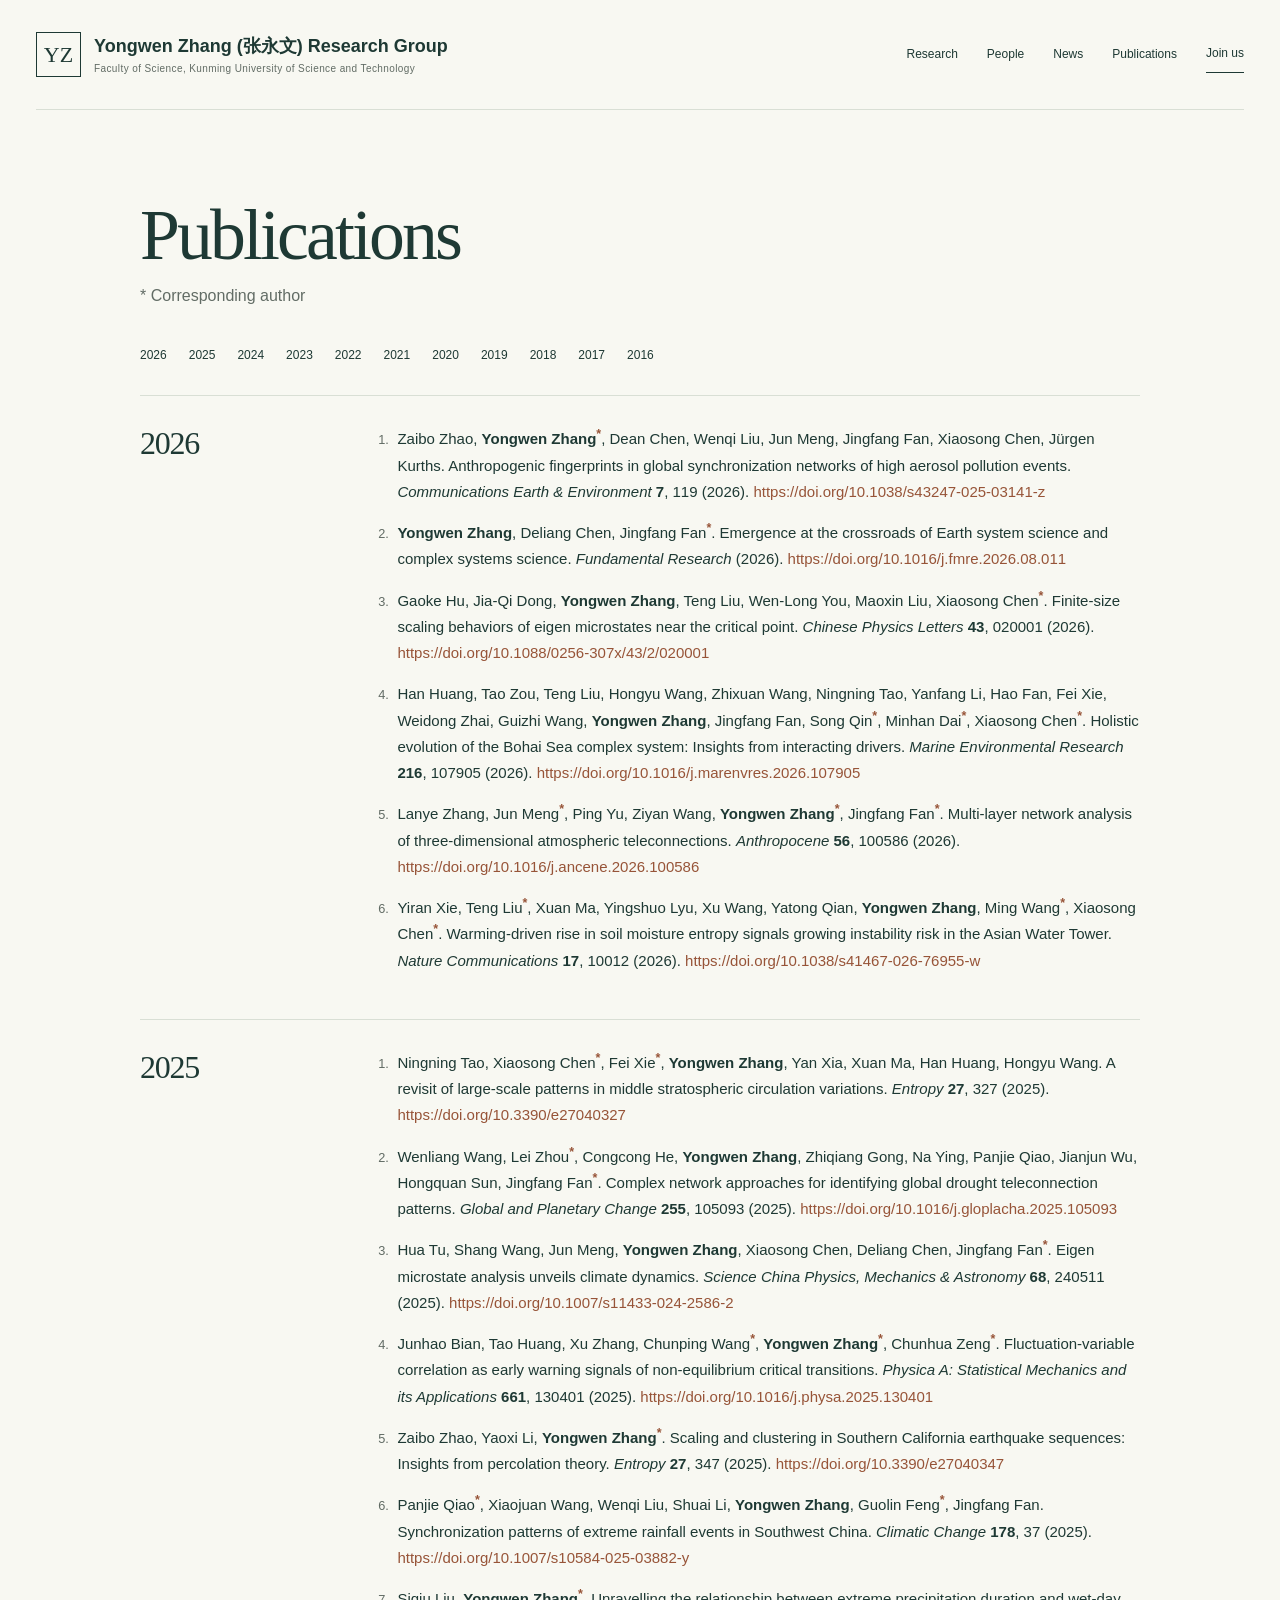
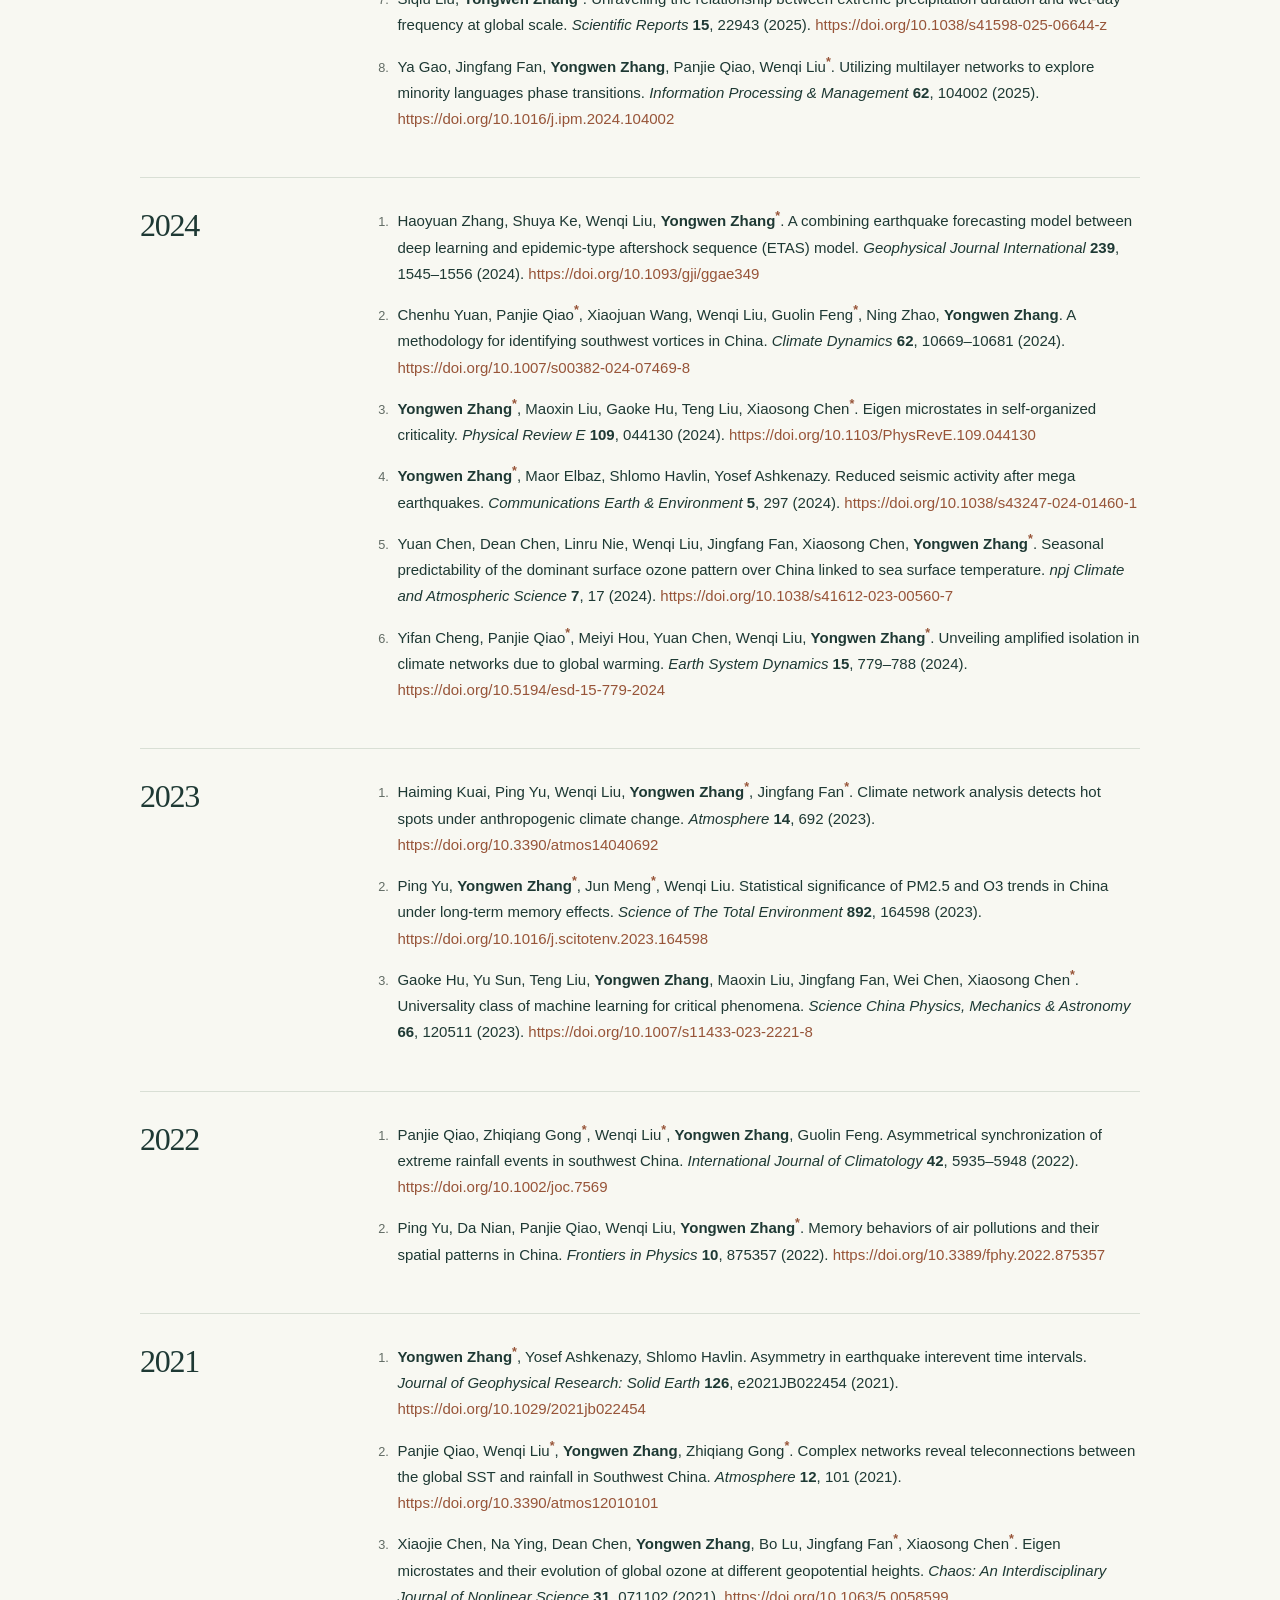
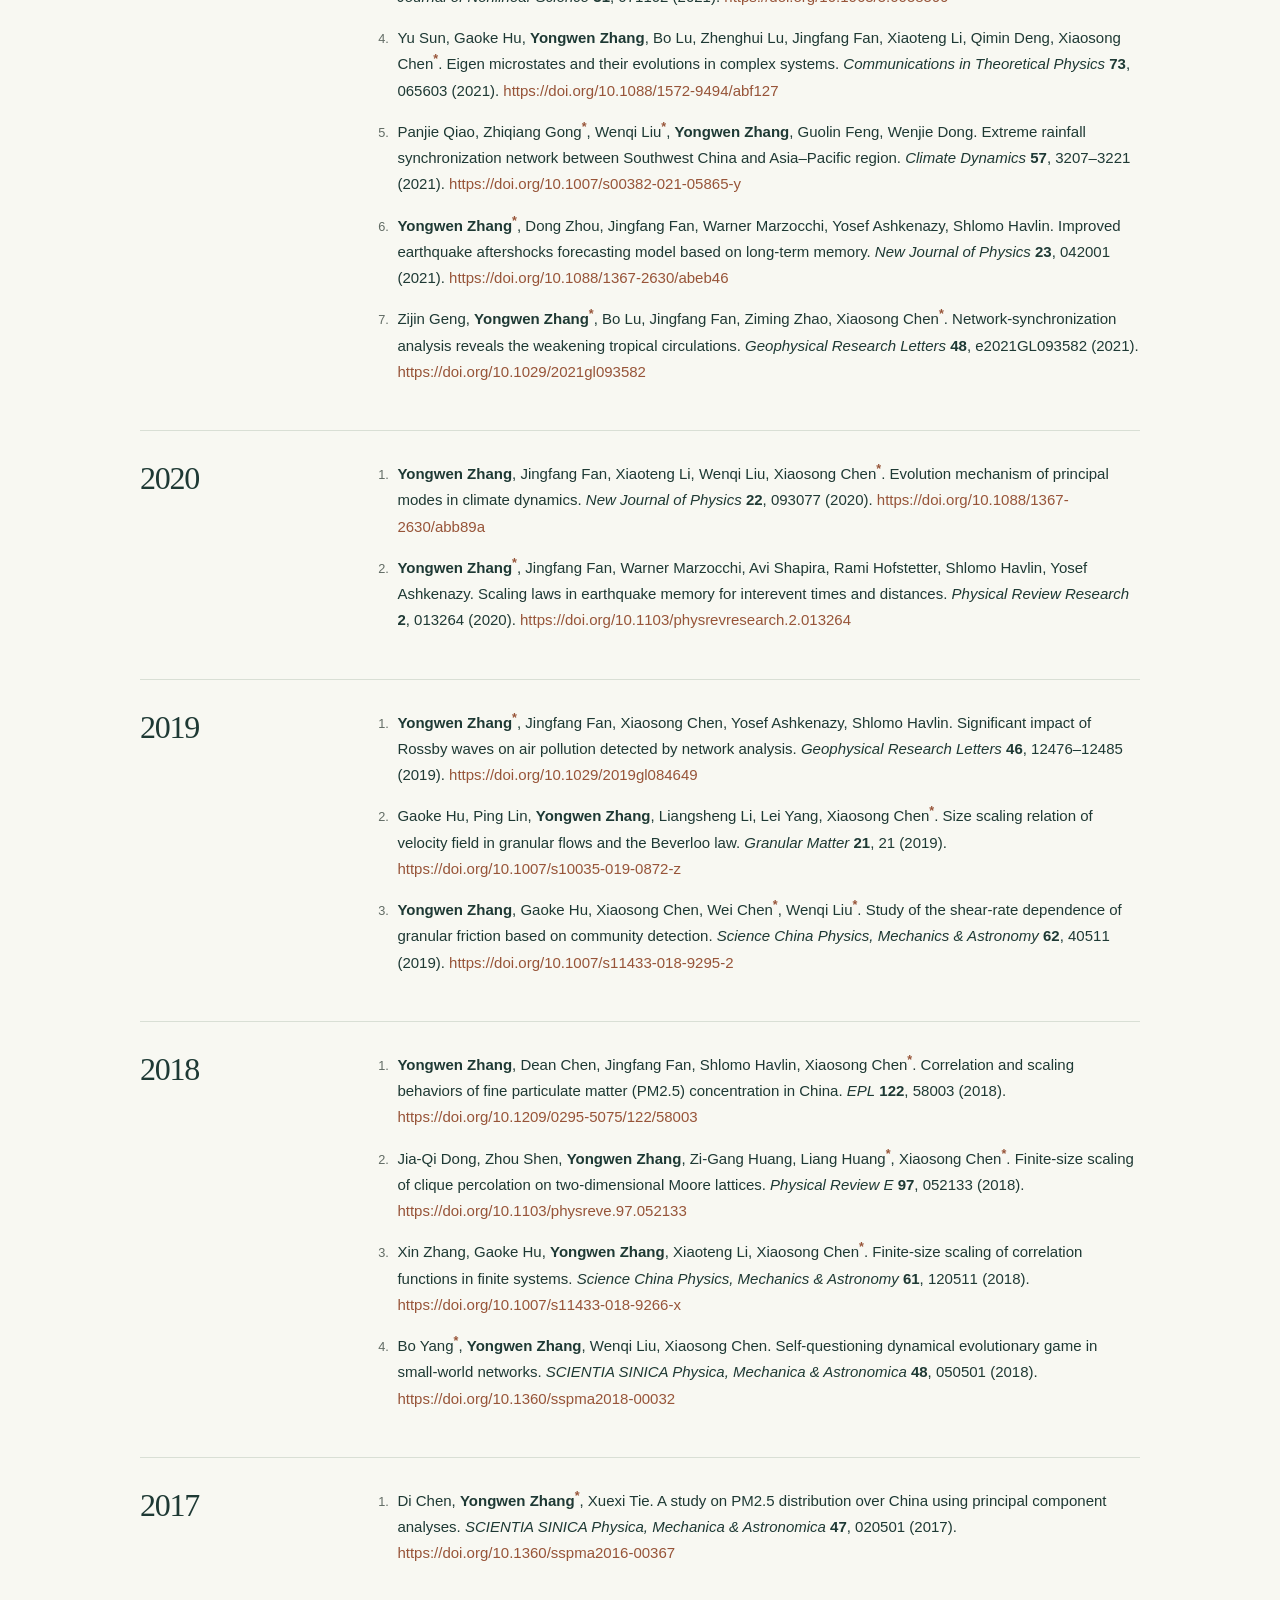
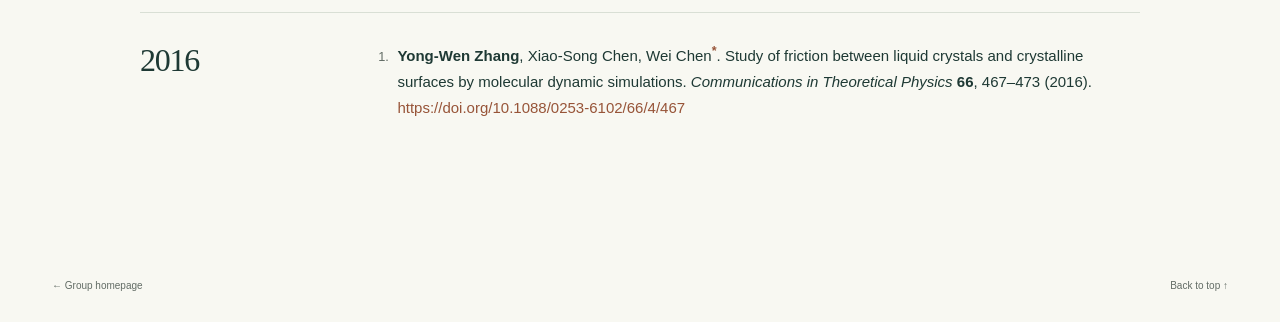
==== publications.html @ d266d527 "Publish the Yongwen Zhang Research Group website" ====
<!doctype html>
<html lang="en">
<head>
  <meta charset="utf-8">
  <meta name="viewport" content="width=device-width, initial-scale=1">
  <meta name="description" content="Journal publications by Yongwen Zhang and co-authors, organized by year.">

  <title>Publications — Yongwen Zhang (张永文) Research Group</title>
  <link rel="icon" href="assets/favicon.svg" type="image/svg+xml">
  <link rel="stylesheet" href="assets/style.css">
</head>
<body>
  <a class="skip-link" href="#main">Skip to publications</a>

  <header class="site-header">
    <a class="brand" href="index.html"><span class="brand-symbol" aria-hidden="true">YZ</span><span>Yongwen Zhang (张永文) Research Group<small>Faculty of Science, Kunming University of Science and Technology</small></span></a>
    <nav aria-label="Main navigation"><a href="index.html#research">Research</a><a href="index.html#people">People</a><a href="index.html#news">News</a><a href="publications.html" aria-current="page">Publications</a><a class="nav-contact" href="index.html#contact">Join us</a></nav>
  </header>
  <main class="wrap bibliography" id="main">
    <h1>Publications</h1>
    <p class="correspondence-key">* Corresponding author</p>
    <nav class="year-nav" aria-label="Browse by publication year"><a href="#year-2026">2026</a> <a href="#year-2025">2025</a> <a href="#year-2024">2024</a> <a href="#year-2023">2023</a> <a href="#year-2022">2022</a> <a href="#year-2021">2021</a> <a href="#year-2020">2020</a> <a href="#year-2019">2019</a> <a href="#year-2018">2018</a> <a href="#year-2017">2017</a> <a href="#year-2016">2016</a></nav>
    <section class="bibliography-year" aria-labelledby="year-2026"><h2 class="year-title" id="year-2026">2026</h2><ol class="citations"><li>Zaibo Zhao, <strong>Yongwen Zhang</strong><sup class="corresponding" title="Corresponding author" aria-label="Corresponding author">*</sup>, Dean Chen, Wenqi Liu, Jun Meng, Jingfang Fan, Xiaosong Chen, Jürgen Kurths. Anthropogenic fingerprints in global synchronization networks of high aerosol pollution events. <i>Communications Earth &amp; Environment</i> <b>7</b>, 119 (2026). <a href="https://doi.org/10.1038/s43247-025-03141-z">https://doi.org/10.1038/s43247-025-03141-z</a></li><li><strong>Yongwen Zhang</strong>, Deliang Chen, Jingfang Fan<sup class="corresponding" title="Corresponding author" aria-label="Corresponding author">*</sup>. Emergence at the crossroads of Earth system science and complex systems science. <i>Fundamental Research</i> (2026). <a href="https://doi.org/10.1016/j.fmre.2026.08.011">https://doi.org/10.1016/j.fmre.2026.08.011</a></li><li>Gaoke Hu, Jia-Qi Dong, <strong>Yongwen Zhang</strong>, Teng Liu, Wen-Long You, Maoxin Liu, Xiaosong Chen<sup class="corresponding" title="Corresponding author" aria-label="Corresponding author">*</sup>. Finite-size scaling behaviors of eigen microstates near the critical point. <i>Chinese Physics Letters</i> <b>43</b>, 020001 (2026). <a href="https://doi.org/10.1088/0256-307x/43/2/020001">https://doi.org/10.1088/0256-307x/43/2/020001</a></li><li>Han Huang, Tao Zou, Teng Liu, Hongyu Wang, Zhixuan Wang, Ningning Tao, Yanfang Li, Hao Fan, Fei Xie, Weidong Zhai, Guizhi Wang, <strong>Yongwen Zhang</strong>, Jingfang Fan, Song Qin<sup class="corresponding" title="Corresponding author" aria-label="Corresponding author">*</sup>, Minhan Dai<sup class="corresponding" title="Corresponding author" aria-label="Corresponding author">*</sup>, Xiaosong Chen<sup class="corresponding" title="Corresponding author" aria-label="Corresponding author">*</sup>. Holistic evolution of the Bohai Sea complex system: Insights from interacting drivers. <i>Marine Environmental Research</i> <b>216</b>, 107905 (2026). <a href="https://doi.org/10.1016/j.marenvres.2026.107905">https://doi.org/10.1016/j.marenvres.2026.107905</a></li><li>Lanye Zhang, Jun Meng<sup class="corresponding" title="Corresponding author" aria-label="Corresponding author">*</sup>, Ping Yu, Ziyan Wang, <strong>Yongwen Zhang</strong><sup class="corresponding" title="Corresponding author" aria-label="Corresponding author">*</sup>, Jingfang Fan<sup class="corresponding" title="Corresponding author" aria-label="Corresponding author">*</sup>. Multi-layer network analysis of three-dimensional atmospheric teleconnections. <i>Anthropocene</i> <b>56</b>, 100586 (2026). <a href="https://doi.org/10.1016/j.ancene.2026.100586">https://doi.org/10.1016/j.ancene.2026.100586</a></li><li>Yiran Xie, Teng Liu<sup class="corresponding" title="Corresponding author" aria-label="Corresponding author">*</sup>, Xuan Ma, Yingshuo Lyu, Xu Wang, Yatong Qian, <strong>Yongwen Zhang</strong>, Ming Wang<sup class="corresponding" title="Corresponding author" aria-label="Corresponding author">*</sup>, Xiaosong Chen<sup class="corresponding" title="Corresponding author" aria-label="Corresponding author">*</sup>. Warming-driven rise in soil moisture entropy signals growing instability risk in the Asian Water Tower. <i>Nature Communications</i> <b>17</b>, 10012 (2026). <a href="https://doi.org/10.1038/s41467-026-76955-w">https://doi.org/10.1038/s41467-026-76955-w</a></li></ol></section>
<section class="bibliography-year" aria-labelledby="year-2025"><h2 class="year-title" id="year-2025">2025</h2><ol class="citations"><li>Ningning Tao, Xiaosong Chen<sup class="corresponding" title="Corresponding author" aria-label="Corresponding author">*</sup>, Fei Xie<sup class="corresponding" title="Corresponding author" aria-label="Corresponding author">*</sup>, <strong>Yongwen Zhang</strong>, Yan Xia, Xuan Ma, Han Huang, Hongyu Wang. A revisit of large-scale patterns in middle stratospheric circulation variations. <i>Entropy</i> <b>27</b>, 327 (2025). <a href="https://doi.org/10.3390/e27040327">https://doi.org/10.3390/e27040327</a></li><li>Wenliang Wang, Lei Zhou<sup class="corresponding" title="Corresponding author" aria-label="Corresponding author">*</sup>, Congcong He, <strong>Yongwen Zhang</strong>, Zhiqiang Gong, Na Ying, Panjie Qiao, Jianjun Wu, Hongquan Sun, Jingfang Fan<sup class="corresponding" title="Corresponding author" aria-label="Corresponding author">*</sup>. Complex network approaches for identifying global drought teleconnection patterns. <i>Global and Planetary Change</i> <b>255</b>, 105093 (2025). <a href="https://doi.org/10.1016/j.gloplacha.2025.105093">https://doi.org/10.1016/j.gloplacha.2025.105093</a></li><li>Hua Tu, Shang Wang, Jun Meng, <strong>Yongwen Zhang</strong>, Xiaosong Chen, Deliang Chen, Jingfang Fan<sup class="corresponding" title="Corresponding author" aria-label="Corresponding author">*</sup>. Eigen microstate analysis unveils climate dynamics. <i>Science China Physics, Mechanics &amp; Astronomy</i> <b>68</b>, 240511 (2025). <a href="https://doi.org/10.1007/s11433-024-2586-2">https://doi.org/10.1007/s11433-024-2586-2</a></li><li>Junhao Bian, Tao Huang, Xu Zhang, Chunping Wang<sup class="corresponding" title="Corresponding author" aria-label="Corresponding author">*</sup>, <strong>Yongwen Zhang</strong><sup class="corresponding" title="Corresponding author" aria-label="Corresponding author">*</sup>, Chunhua Zeng<sup class="corresponding" title="Corresponding author" aria-label="Corresponding author">*</sup>. Fluctuation-variable correlation as early warning signals of non-equilibrium critical transitions. <i>Physica A: Statistical Mechanics and its Applications</i> <b>661</b>, 130401 (2025). <a href="https://doi.org/10.1016/j.physa.2025.130401">https://doi.org/10.1016/j.physa.2025.130401</a></li><li>Zaibo Zhao, Yaoxi Li, <strong>Yongwen Zhang</strong><sup class="corresponding" title="Corresponding author" aria-label="Corresponding author">*</sup>. Scaling and clustering in Southern California earthquake sequences: Insights from percolation theory. <i>Entropy</i> <b>27</b>, 347 (2025). <a href="https://doi.org/10.3390/e27040347">https://doi.org/10.3390/e27040347</a></li><li>Panjie Qiao<sup class="corresponding" title="Corresponding author" aria-label="Corresponding author">*</sup>, Xiaojuan Wang, Wenqi Liu, Shuai Li, <strong>Yongwen Zhang</strong>, Guolin Feng<sup class="corresponding" title="Corresponding author" aria-label="Corresponding author">*</sup>, Jingfang Fan. Synchronization patterns of extreme rainfall events in Southwest China. <i>Climatic Change</i> <b>178</b>, 37 (2025). <a href="https://doi.org/10.1007/s10584-025-03882-y">https://doi.org/10.1007/s10584-025-03882-y</a></li><li>Siqiu Liu, <strong>Yongwen Zhang</strong><sup class="corresponding" title="Corresponding author" aria-label="Corresponding author">*</sup>. Unravelling the relationship between extreme precipitation duration and wet-day frequency at global scale. <i>Scientific Reports</i> <b>15</b>, 22943 (2025). <a href="https://doi.org/10.1038/s41598-025-06644-z">https://doi.org/10.1038/s41598-025-06644-z</a></li><li>Ya Gao, Jingfang Fan, <strong>Yongwen Zhang</strong>, Panjie Qiao, Wenqi Liu<sup class="corresponding" title="Corresponding author" aria-label="Corresponding author">*</sup>. Utilizing multilayer networks to explore minority languages phase transitions. <i>Information Processing &amp; Management</i> <b>62</b>, 104002 (2025). <a href="https://doi.org/10.1016/j.ipm.2024.104002">https://doi.org/10.1016/j.ipm.2024.104002</a></li></ol></section>
<section class="bibliography-year" aria-labelledby="year-2024"><h2 class="year-title" id="year-2024">2024</h2><ol class="citations"><li>Haoyuan Zhang, Shuya Ke, Wenqi Liu, <strong>Yongwen Zhang</strong><sup class="corresponding" title="Corresponding author" aria-label="Corresponding author">*</sup>. A combining earthquake forecasting model between deep learning and epidemic-type aftershock sequence (ETAS) model. <i>Geophysical Journal International</i> <b>239</b>, 1545–1556 (2024). <a href="https://doi.org/10.1093/gji/ggae349">https://doi.org/10.1093/gji/ggae349</a></li><li>Chenhu Yuan, Panjie Qiao<sup class="corresponding" title="Corresponding author" aria-label="Corresponding author">*</sup>, Xiaojuan Wang, Wenqi Liu, Guolin Feng<sup class="corresponding" title="Corresponding author" aria-label="Corresponding author">*</sup>, Ning Zhao, <strong>Yongwen Zhang</strong>. A methodology for identifying southwest vortices in China. <i>Climate Dynamics</i> <b>62</b>, 10669–10681 (2024). <a href="https://doi.org/10.1007/s00382-024-07469-8">https://doi.org/10.1007/s00382-024-07469-8</a></li><li><strong>Yongwen Zhang</strong><sup class="corresponding" title="Corresponding author" aria-label="Corresponding author">*</sup>, Maoxin Liu, Gaoke Hu, Teng Liu, Xiaosong Chen<sup class="corresponding" title="Corresponding author" aria-label="Corresponding author">*</sup>. Eigen microstates in self-organized criticality. <i>Physical Review E</i> <b>109</b>, 044130 (2024). <a href="https://doi.org/10.1103/PhysRevE.109.044130">https://doi.org/10.1103/PhysRevE.109.044130</a></li><li><strong>Yongwen Zhang</strong><sup class="corresponding" title="Corresponding author" aria-label="Corresponding author">*</sup>, Maor Elbaz, Shlomo Havlin, Yosef Ashkenazy. Reduced seismic activity after mega earthquakes. <i>Communications Earth &amp; Environment</i> <b>5</b>, 297 (2024). <a href="https://doi.org/10.1038/s43247-024-01460-1">https://doi.org/10.1038/s43247-024-01460-1</a></li><li>Yuan Chen, Dean Chen, Linru Nie, Wenqi Liu, Jingfang Fan, Xiaosong Chen, <strong>Yongwen Zhang</strong><sup class="corresponding" title="Corresponding author" aria-label="Corresponding author">*</sup>. Seasonal predictability of the dominant surface ozone pattern over China linked to sea surface temperature. <i>npj Climate and Atmospheric Science</i> <b>7</b>, 17 (2024). <a href="https://doi.org/10.1038/s41612-023-00560-7">https://doi.org/10.1038/s41612-023-00560-7</a></li><li>Yifan Cheng, Panjie Qiao<sup class="corresponding" title="Corresponding author" aria-label="Corresponding author">*</sup>, Meiyi Hou, Yuan Chen, Wenqi Liu, <strong>Yongwen Zhang</strong><sup class="corresponding" title="Corresponding author" aria-label="Corresponding author">*</sup>. Unveiling amplified isolation in climate networks due to global warming. <i>Earth System Dynamics</i> <b>15</b>, 779–788 (2024). <a href="https://doi.org/10.5194/esd-15-779-2024">https://doi.org/10.5194/esd-15-779-2024</a></li></ol></section>
<section class="bibliography-year" aria-labelledby="year-2023"><h2 class="year-title" id="year-2023">2023</h2><ol class="citations"><li>Haiming Kuai, Ping Yu, Wenqi Liu, <strong>Yongwen Zhang</strong><sup class="corresponding" title="Corresponding author" aria-label="Corresponding author">*</sup>, Jingfang Fan<sup class="corresponding" title="Corresponding author" aria-label="Corresponding author">*</sup>. Climate network analysis detects hot spots under anthropogenic climate change. <i>Atmosphere</i> <b>14</b>, 692 (2023). <a href="https://doi.org/10.3390/atmos14040692">https://doi.org/10.3390/atmos14040692</a></li><li>Ping Yu, <strong>Yongwen Zhang</strong><sup class="corresponding" title="Corresponding author" aria-label="Corresponding author">*</sup>, Jun Meng<sup class="corresponding" title="Corresponding author" aria-label="Corresponding author">*</sup>, Wenqi Liu. Statistical significance of PM2.5 and O3 trends in China under long-term memory effects. <i>Science of The Total Environment</i> <b>892</b>, 164598 (2023). <a href="https://doi.org/10.1016/j.scitotenv.2023.164598">https://doi.org/10.1016/j.scitotenv.2023.164598</a></li><li>Gaoke Hu, Yu Sun, Teng Liu, <strong>Yongwen Zhang</strong>, Maoxin Liu, Jingfang Fan, Wei Chen, Xiaosong Chen<sup class="corresponding" title="Corresponding author" aria-label="Corresponding author">*</sup>. Universality class of machine learning for critical phenomena. <i>Science China Physics, Mechanics &amp; Astronomy</i> <b>66</b>, 120511 (2023). <a href="https://doi.org/10.1007/s11433-023-2221-8">https://doi.org/10.1007/s11433-023-2221-8</a></li></ol></section>
<section class="bibliography-year" aria-labelledby="year-2022"><h2 class="year-title" id="year-2022">2022</h2><ol class="citations"><li>Panjie Qiao, Zhiqiang Gong<sup class="corresponding" title="Corresponding author" aria-label="Corresponding author">*</sup>, Wenqi Liu<sup class="corresponding" title="Corresponding author" aria-label="Corresponding author">*</sup>, <strong>Yongwen Zhang</strong>, Guolin Feng. Asymmetrical synchronization of extreme rainfall events in southwest China. <i>International Journal of Climatology</i> <b>42</b>, 5935–5948 (2022). <a href="https://doi.org/10.1002/joc.7569">https://doi.org/10.1002/joc.7569</a></li><li>Ping Yu, Da Nian, Panjie Qiao, Wenqi Liu, <strong>Yongwen Zhang</strong><sup class="corresponding" title="Corresponding author" aria-label="Corresponding author">*</sup>. Memory behaviors of air pollutions and their spatial patterns in China. <i>Frontiers in Physics</i> <b>10</b>, 875357 (2022). <a href="https://doi.org/10.3389/fphy.2022.875357">https://doi.org/10.3389/fphy.2022.875357</a></li></ol></section>
<section class="bibliography-year" aria-labelledby="year-2021"><h2 class="year-title" id="year-2021">2021</h2><ol class="citations"><li><strong>Yongwen Zhang</strong><sup class="corresponding" title="Corresponding author" aria-label="Corresponding author">*</sup>, Yosef Ashkenazy, Shlomo Havlin. Asymmetry in earthquake interevent time intervals. <i>Journal of Geophysical Research: Solid Earth</i> <b>126</b>, e2021JB022454 (2021). <a href="https://doi.org/10.1029/2021jb022454">https://doi.org/10.1029/2021jb022454</a></li><li>Panjie Qiao, Wenqi Liu<sup class="corresponding" title="Corresponding author" aria-label="Corresponding author">*</sup>, <strong>Yongwen Zhang</strong>, Zhiqiang Gong<sup class="corresponding" title="Corresponding author" aria-label="Corresponding author">*</sup>. Complex networks reveal teleconnections between the global SST and rainfall in Southwest China. <i>Atmosphere</i> <b>12</b>, 101 (2021). <a href="https://doi.org/10.3390/atmos12010101">https://doi.org/10.3390/atmos12010101</a></li><li>Xiaojie Chen, Na Ying, Dean Chen, <strong>Yongwen Zhang</strong>, Bo Lu, Jingfang Fan<sup class="corresponding" title="Corresponding author" aria-label="Corresponding author">*</sup>, Xiaosong Chen<sup class="corresponding" title="Corresponding author" aria-label="Corresponding author">*</sup>. Eigen microstates and their evolution of global ozone at different geopotential heights. <i>Chaos: An Interdisciplinary Journal of Nonlinear Science</i> <b>31</b>, 071102 (2021). <a href="https://doi.org/10.1063/5.0058599">https://doi.org/10.1063/5.0058599</a></li><li>Yu Sun, Gaoke Hu, <strong>Yongwen Zhang</strong>, Bo Lu, Zhenghui Lu, Jingfang Fan, Xiaoteng Li, Qimin Deng, Xiaosong Chen<sup class="corresponding" title="Corresponding author" aria-label="Corresponding author">*</sup>. Eigen microstates and their evolutions in complex systems. <i>Communications in Theoretical Physics</i> <b>73</b>, 065603 (2021). <a href="https://doi.org/10.1088/1572-9494/abf127">https://doi.org/10.1088/1572-9494/abf127</a></li><li>Panjie Qiao, Zhiqiang Gong<sup class="corresponding" title="Corresponding author" aria-label="Corresponding author">*</sup>, Wenqi Liu<sup class="corresponding" title="Corresponding author" aria-label="Corresponding author">*</sup>, <strong>Yongwen Zhang</strong>, Guolin Feng, Wenjie Dong. Extreme rainfall synchronization network between Southwest China and Asia–Pacific region. <i>Climate Dynamics</i> <b>57</b>, 3207–3221 (2021). <a href="https://doi.org/10.1007/s00382-021-05865-y">https://doi.org/10.1007/s00382-021-05865-y</a></li><li><strong>Yongwen Zhang</strong><sup class="corresponding" title="Corresponding author" aria-label="Corresponding author">*</sup>, Dong Zhou, Jingfang Fan, Warner Marzocchi, Yosef Ashkenazy, Shlomo Havlin. Improved earthquake aftershocks forecasting model based on long-term memory. <i>New Journal of Physics</i> <b>23</b>, 042001 (2021). <a href="https://doi.org/10.1088/1367-2630/abeb46">https://doi.org/10.1088/1367-2630/abeb46</a></li><li>Zijin Geng, <strong>Yongwen Zhang</strong><sup class="corresponding" title="Corresponding author" aria-label="Corresponding author">*</sup>, Bo Lu, Jingfang Fan, Ziming Zhao, Xiaosong Chen<sup class="corresponding" title="Corresponding author" aria-label="Corresponding author">*</sup>. Network-synchronization analysis reveals the weakening tropical circulations. <i>Geophysical Research Letters</i> <b>48</b>, e2021GL093582 (2021). <a href="https://doi.org/10.1029/2021gl093582">https://doi.org/10.1029/2021gl093582</a></li></ol></section>
<section class="bibliography-year" aria-labelledby="year-2020"><h2 class="year-title" id="year-2020">2020</h2><ol class="citations"><li><strong>Yongwen Zhang</strong>, Jingfang Fan, Xiaoteng Li, Wenqi Liu, Xiaosong Chen<sup class="corresponding" title="Corresponding author" aria-label="Corresponding author">*</sup>. Evolution mechanism of principal modes in climate dynamics. <i>New Journal of Physics</i> <b>22</b>, 093077 (2020). <a href="https://doi.org/10.1088/1367-2630/abb89a">https://doi.org/10.1088/1367-2630/abb89a</a></li><li><strong>Yongwen Zhang</strong><sup class="corresponding" title="Corresponding author" aria-label="Corresponding author">*</sup>, Jingfang Fan, Warner Marzocchi, Avi Shapira, Rami Hofstetter, Shlomo Havlin, Yosef Ashkenazy. Scaling laws in earthquake memory for interevent times and distances. <i>Physical Review Research</i> <b>2</b>, 013264 (2020). <a href="https://doi.org/10.1103/physrevresearch.2.013264">https://doi.org/10.1103/physrevresearch.2.013264</a></li></ol></section>
<section class="bibliography-year" aria-labelledby="year-2019"><h2 class="year-title" id="year-2019">2019</h2><ol class="citations"><li><strong>Yongwen Zhang</strong><sup class="corresponding" title="Corresponding author" aria-label="Corresponding author">*</sup>, Jingfang Fan, Xiaosong Chen, Yosef Ashkenazy, Shlomo Havlin. Significant impact of Rossby waves on air pollution detected by network analysis. <i>Geophysical Research Letters</i> <b>46</b>, 12476–12485 (2019). <a href="https://doi.org/10.1029/2019gl084649">https://doi.org/10.1029/2019gl084649</a></li><li>Gaoke Hu, Ping Lin, <strong>Yongwen Zhang</strong>, Liangsheng Li, Lei Yang, Xiaosong Chen<sup class="corresponding" title="Corresponding author" aria-label="Corresponding author">*</sup>. Size scaling relation of velocity field in granular flows and the Beverloo law. <i>Granular Matter</i> <b>21</b>, 21 (2019). <a href="https://doi.org/10.1007/s10035-019-0872-z">https://doi.org/10.1007/s10035-019-0872-z</a></li><li><strong>Yongwen Zhang</strong>, Gaoke Hu, Xiaosong Chen, Wei Chen<sup class="corresponding" title="Corresponding author" aria-label="Corresponding author">*</sup>, Wenqi Liu<sup class="corresponding" title="Corresponding author" aria-label="Corresponding author">*</sup>. Study of the shear-rate dependence of granular friction based on community detection. <i>Science China Physics, Mechanics &amp; Astronomy</i> <b>62</b>, 40511 (2019). <a href="https://doi.org/10.1007/s11433-018-9295-2">https://doi.org/10.1007/s11433-018-9295-2</a></li></ol></section>
<section class="bibliography-year" aria-labelledby="year-2018"><h2 class="year-title" id="year-2018">2018</h2><ol class="citations"><li><strong>Yongwen Zhang</strong>, Dean Chen, Jingfang Fan, Shlomo Havlin, Xiaosong Chen<sup class="corresponding" title="Corresponding author" aria-label="Corresponding author">*</sup>. Correlation and scaling behaviors of fine particulate matter (PM2.5) concentration in China. <i>EPL</i> <b>122</b>, 58003 (2018). <a href="https://doi.org/10.1209/0295-5075/122/58003">https://doi.org/10.1209/0295-5075/122/58003</a></li><li>Jia-Qi Dong, Zhou Shen, <strong>Yongwen Zhang</strong>, Zi-Gang Huang, Liang Huang<sup class="corresponding" title="Corresponding author" aria-label="Corresponding author">*</sup>, Xiaosong Chen<sup class="corresponding" title="Corresponding author" aria-label="Corresponding author">*</sup>. Finite-size scaling of clique percolation on two-dimensional Moore lattices. <i>Physical Review E</i> <b>97</b>, 052133 (2018). <a href="https://doi.org/10.1103/physreve.97.052133">https://doi.org/10.1103/physreve.97.052133</a></li><li>Xin Zhang, Gaoke Hu, <strong>Yongwen Zhang</strong>, Xiaoteng Li, Xiaosong Chen<sup class="corresponding" title="Corresponding author" aria-label="Corresponding author">*</sup>. Finite-size scaling of correlation functions in finite systems. <i>Science China Physics, Mechanics &amp; Astronomy</i> <b>61</b>, 120511 (2018). <a href="https://doi.org/10.1007/s11433-018-9266-x">https://doi.org/10.1007/s11433-018-9266-x</a></li><li>Bo Yang<sup class="corresponding" title="Corresponding author" aria-label="Corresponding author">*</sup>, <strong>Yongwen Zhang</strong>, Wenqi Liu, Xiaosong Chen. Self-questioning dynamical evolutionary game in small-world networks. <i>SCIENTIA SINICA Physica, Mechanica &amp; Astronomica</i> <b>48</b>, 050501 (2018). <a href="https://doi.org/10.1360/sspma2018-00032">https://doi.org/10.1360/sspma2018-00032</a></li></ol></section>
<section class="bibliography-year" aria-labelledby="year-2017"><h2 class="year-title" id="year-2017">2017</h2><ol class="citations"><li>Di Chen, <strong>Yongwen Zhang</strong><sup class="corresponding" title="Corresponding author" aria-label="Corresponding author">*</sup>, Xuexi Tie. A study on PM2.5 distribution over China using principal component analyses. <i>SCIENTIA SINICA Physica, Mechanica &amp; Astronomica</i> <b>47</b>, 020501 (2017). <a href="https://doi.org/10.1360/sspma2016-00367">https://doi.org/10.1360/sspma2016-00367</a></li></ol></section>
<section class="bibliography-year" aria-labelledby="year-2016"><h2 class="year-title" id="year-2016">2016</h2><ol class="citations"><li><strong>Yong-Wen Zhang</strong>, Xiao-Song Chen, Wei Chen<sup class="corresponding" title="Corresponding author" aria-label="Corresponding author">*</sup>. Study of friction between liquid crystals and crystalline surfaces by molecular dynamic simulations. <i>Communications in Theoretical Physics</i> <b>66</b>, 467–473 (2016). <a href="https://doi.org/10.1088/0253-6102/66/4/467">https://doi.org/10.1088/0253-6102/66/4/467</a></li></ol></section>
  </main>
  <footer class="wrap"><a href="index.html">← Group homepage</a><a href="#main">Back to top ↑</a></footer>
</body>
</html>
---- assets/style.css ----
:root{--paper:#f8f8f2;--ink:#1e3934;--muted:#626c65;--line:#d9dfd5;--tint:#edf0e8;--accent:#975438;--serif:Georgia,'Times New Roman',serif;--sans:-apple-system,BlinkMacSystemFont,'Segoe UI',Arial,sans-serif}
*{box-sizing:border-box}html{scroll-behavior:smooth;scroll-padding-top:28px}body{margin:0;background:var(--paper);color:var(--ink);font-family:var(--sans);font-size:16px;line-height:1.65}a{color:inherit;text-decoration:none}a:hover{color:var(--accent)}a:focus-visible{outline:2px solid var(--accent);outline-offset:6px}::selection{background:#d8e2ce}.wrap{width:min(1180px,calc(100% - 104px));margin-inline:auto}p,h1,h2,h3{margin-top:0}p{color:var(--muted)}h1,h2{font-family:var(--serif);font-weight:400;letter-spacing:-.04em;line-height:1.12}h1{font-size:clamp(48px,5.6vw,76px);margin-bottom:26px;max-width:620px}h2{font-size:clamp(36px,3.7vw,49px);margin-bottom:0}h3{font-size:20px;line-height:1.4;font-weight:500;letter-spacing:-.02em;margin-bottom:12px}.eyebrow{font-size:11px;letter-spacing:.16em;font-weight:650;color:var(--ink);margin-bottom:25px}.skip-link{position:absolute;left:20px;top:-100px;padding:12px;background:white;z-index:10}.skip-link:focus{top:12px}.preview-banner{background:#e8ecdf;text-align:center;font-size:10px;font-weight:650;letter-spacing:.1em;padding:8px 16px;color:#41523f}.preview-banner span{font-weight:400;letter-spacing:.01em;margin-left:14px}.site-header{width:min(1320px,calc(100% - 72px));margin:auto;min-height:110px;display:flex;align-items:center;justify-content:space-between;gap:32px;border-bottom:1px solid var(--line)}.brand{display:flex;align-items:center;gap:13px;font-size:18px;line-height:1.35;font-weight:600}.brand-symbol{width:45px;height:45px;border:1px solid var(--ink);display:grid;place-items:center;font-family:var(--serif);font-size:22px;font-weight:400;flex-shrink:0}.brand small{display:block;font-size:10px;font-weight:400;color:var(--muted);margin-top:4px;letter-spacing:.04em}nav{display:flex;align-items:center;gap:29px;font-size:12px}nav a{padding:8px 0}.nav-contact{border-bottom:1px solid var(--ink)}.nav-contact span{padding-left:15px}.intro{font-size:16px;line-height:1.85;max-width:440px;margin-bottom:34px}.text-link{display:inline-flex;align-items:center;gap:36px;padding:8px 0;border-bottom:1px solid var(--ink);font-size:13px}.text-link span{font-size:20px}.section{border-top:1px solid var(--line);padding-top:72px;padding-bottom:74px;display:grid;grid-template-columns:.9fr 1.25fr;gap:80px}.research-item{padding:25px 0;border-top:1px solid var(--line)}.research-item:first-child{padding-top:0;border:0}.research-item:last-child{padding-bottom:0}.research-item p{font-size:14px;line-height:1.8;margin-bottom:0;max-width:450px}.number{font-size:11px;letter-spacing:.06em;color:var(--accent);padding-top:6px}.people-section{background:var(--tint);padding:67px 0 75px}.section-title-row{display:flex;align-items:end;justify-content:space-between;gap:30px;margin-bottom:39px}.section-note{font-size:11px;letter-spacing:.03em;color:var(--muted);padding-bottom:7px}.people-grid{display:grid;grid-template-columns:repeat(4,minmax(0,1fr));gap:30px}.empty-state{grid-column:1/-1;border-top:1px solid #cbd4c6;padding:33px 0 4px}.empty-label{font-size:9px;letter-spacing:.14em;color:var(--muted);display:block;margin-bottom:17px}.empty-state>p{font-family:var(--serif);font-size:27px;color:var(--ink);margin-bottom:9px;letter-spacing:-.02em}.empty-state>span:not(.empty-label){font-size:14px;color:var(--muted);display:block;max-width:520px}.empty-state.compact{padding-top:20px;border-top:0}.person{display:flex;flex-direction:column;min-width:0}.person-portrait{aspect-ratio:4/5;background:#e2e7dc;margin-bottom:23px;overflow:hidden}.person-portrait img{display:block;width:100%;height:100%;object-fit:contain}.person-monogram{display:grid;place-items:center;font-family:var(--serif);font-size:58px;color:#65775e}.person .role{font-size:10px;letter-spacing:.12em;text-transform:uppercase;color:var(--muted);margin:0 0 8px}.person .team-leader{color:var(--accent);font-weight:650}.person h3{font-family:var(--serif);font-size:26px;margin-bottom:14px;line-height:1.2}.person .person-bio{font-size:13px;line-height:1.8;margin-bottom:20px}.person-links{margin-top:auto;padding-top:14px;border-top:1px solid #cbd4c6;font-size:11px}.person-links span{padding-left:5px}.publication{display:grid;grid-template-columns:48px 1fr;gap:20px;padding:22px 0;border-bottom:1px solid var(--line)}.publication:first-child{padding-top:0}.publication h3{font-size:19px}.publication p{font-size:13px;margin-bottom:5px}.venue{font-style:italic}.news-section{padding-bottom:80px}.news-item{padding:22px 0;border-bottom:1px solid var(--line)}.news-item:first-child{padding-top:0}.news-item time{display:block;font-size:11px;color:var(--accent);margin-bottom:10px}.news-item p{font-size:14px;margin-bottom:0}.contact-section p{color:#d0d8cc;font-size:15px;max-width:480px}.contact-section .contact-placeholder{border-top:1px solid #536961;padding-top:22px;margin:25px 0 0;font-size:12px;color:#c5d1bd}.contact-link{display:inline-block;border-bottom:1px solid #b7c5b1;padding-bottom:6px;margin-top:14px;overflow-wrap:anywhere}.contact-link:hover{color:white}.contact-link span{margin-left:14px}footer{display:flex;justify-content:space-between;gap:20px;padding-top:27px;padding-bottom:27px;font-size:10px;color:var(--muted)}footer span:first-child{font-weight:600;color:var(--ink)}
@media(min-width:1500px){.section{padding-block:85px}}
@media(max-width:950px){.people-grid{grid-template-columns:repeat(2,minmax(0,1fr));gap:38px 28px}.wrap{width:calc(100% - 64px)}.site-header{width:calc(100% - 48px);gap:24px}nav{gap:17px;font-size:11px}.brand{font-size:16px}.brand-symbol{width:38px;height:38px;font-size:20px}.section{gap:40px}.section{grid-template-columns:.85fr 1.2fr}.section-note{max-width:200px;text-align:right}}
@media(max-width:680px){.preview-banner{font-size:9px}.preview-banner span{display:block;margin:2px 0 0}.wrap{width:calc(100% - 40px)}.site-header{width:calc(100% - 40px);display:block;padding:22px 0 10px;min-height:0}.brand{font-size:17px}.brand-symbol{width:41px;height:41px}nav{justify-content:space-between;gap:8px;margin-top:21px;font-size:10px}nav a{white-space:nowrap;padding-block:7px}.nav-contact span{padding-left:4px}h1{font-size:54px;max-width:440px;line-height:1.06;margin-bottom:24px}.intro{font-size:14px;max-width:400px;margin-bottom:22px}.section{grid-template-columns:1fr;gap:30px}.section{padding-block:43px}h2{font-size:38px}.eyebrow{font-size:10px;margin-bottom:16px}.research-item h3{font-size:19px}.research-item p{font-size:13px}.people-section{padding-block:43px}.section-title-row{display:block;margin-bottom:27px}.section-note{display:block;text-align:left;max-width:none;margin-top:16px;font-size:10px}.people-grid{grid-template-columns:1fr}.empty-state>p{font-size:25px}.empty-state>span:not(.empty-label){font-size:13px}.empty-state.compact{padding-top:0}.contact-section p{font-size:14px}footer{flex-wrap:wrap;gap:8px;font-size:9px;padding-block:21px}footer span:nth-child(2){flex-basis:65%;text-align:right}footer a{margin-top:8px}}
@media(prefers-reduced-motion:reduce){html{scroll-behavior:auto}}
.people-grid{display:block}.person-copy{display:flex;flex-direction:column;flex:1}.person-portrait.portrait-cropped{position:relative}.person-portrait.portrait-cropped img{position:absolute;max-width:none;object-fit:fill}.person-featured{display:grid;grid-template-columns:minmax(220px,310px) minmax(0,1fr);gap:64px;align-items:center;max-width:960px}.person-featured .person-portrait{margin-bottom:0}.person-featured h3{font-size:46px;margin-bottom:22px}.person-featured .role{font-size:11px;margin-bottom:16px}.person-featured .person-bio{font-size:17px;line-height:1.85;max-width:540px;margin-bottom:16px}.person-featured .person-links{font-size:12px;border-top:0;padding-top:16px;margin-top:0}.students-section{margin-top:58px;border-top:1px solid #cbd4c6;padding-top:30px}.students-section>h3{font-family:var(--serif);font-size:29px;margin-bottom:20px}.students-grid{display:grid;grid-template-columns:repeat(3,minmax(0,1fr));gap:30px}.students-pending{grid-column:1/-1;font-size:14px;margin-bottom:0;color:var(--muted)}
@media(max-width:950px){.person-featured{grid-template-columns:minmax(190px,260px) minmax(0,1fr);gap:34px}.person-featured h3{font-size:35px}.person-featured .person-bio{font-size:15px}.students-grid{grid-template-columns:repeat(2,minmax(0,1fr))}}
@media(max-width:680px){.person-featured{grid-template-columns:1fr;gap:30px}.person-featured .person-portrait{width:min(100%,300px)}.person-featured h3{font-size:37px;margin-bottom:17px}.person-featured .person-bio{font-size:15px}.students-section{margin-top:40px;padding-top:25px}.students-grid{grid-template-columns:1fr}.students-section>h3{font-size:27px}}

.hero {
  --hero-gutter: max(5vw, calc((100% - 1240px) / 2));
  position: relative;
  isolation: isolate;
  display: grid;
  grid-template-columns: minmax(0, 1.26fr) minmax(0, .74fr);
  align-items: center;
  gap: 4vw;
  min-height: clamp(580px, 46vw, 760px);
  padding: clamp(54px, 6vw, 90px) var(--hero-gutter) clamp(30px, 3vw, 52px);
  color: #f8f7ef;
  background: #101c26;
}
.hero::before {
  content: "";
  position: absolute;
  inset: 0;
  z-index: -1;
  pointer-events: none;
  background:
    linear-gradient(to right, rgb(7 17 28 / 84%), rgb(7 17 28 / 58%) 40%, transparent 72%),
    linear-gradient(to top, rgb(7 17 28 / 86%), transparent 32%);
}
.hero-copy { max-width: 610px; padding-bottom: 20px; }
.hero h1, .brand { word-break: keep-all; }
.hero-subtitle {
  margin: 0 0 22px;
  color: #e1dfcc;
  font: italic clamp(21px, 2vw, 29px)/1.4 var(--serif);
}
.hero .intro { color: #e3e6e8; }
.hero .text-link { border-color: #b0bcbd; }
.hero a:hover { color: #fff; }
.hero a:focus-visible { outline-color: #f0d9a9; }
.voyager { margin: 0; align-self: end; justify-self: end; }
.voyager-image {
  position: absolute;
  inset: 0;
  z-index: -2;
  overflow: hidden;
  container-type: size;
  pointer-events: none;
}
.voyager-image img {
  /* Anchor the source pixel at (595, 514) in the open right side of the hero. */
  position: absolute;
  left: 82%;
  top: 52%;
  width: max(139vw, 102vh);
  width: max(139cqw, 101.2cqh);
  max-width: none;
  height: auto;
  transform: translate(-59.5%, -52%);
  display: block;
}
.voyager figcaption {
  display: flex;
  flex-wrap: wrap;
  align-items: baseline;
  justify-content: flex-end;
  text-align: right;
  gap: 2px 8px;
  max-width: 300px;
  color: #e5e9ec;
  font-size: 11px;
  line-height: 1.4;
}
.voyager-title { color: #fff; font: italic 14px/1.2 var(--serif); }
.voyager-note { flex-basis: 100%; }
.voyager figcaption a { text-decoration: underline; text-underline-offset: 3px; }
@media (max-width: 760px) {
  .hero {
    --hero-gutter: max(20px, 5vw);
    grid-template-columns: 1fr;
    gap: 42px;
    min-height: 0;
    padding-block: 44px 25px;
  }
  .hero-copy { width: 76%; max-width: 520px; padding: 0; }
  .hero h1 { font-size: clamp(36px, 7vw, 54px); }
}
.person-links {
  display: flex;
  flex-wrap: wrap;
  gap: 10px 22px;
}
.students-grid { max-width: 1000px; }
.students-grid .person-bio:last-child { margin-bottom: 0; }
.students-grid .person-portrait { width: min(100%, 190px); margin-bottom: 18px; }
.students-grid :is(h4, h5) {
  margin: 0 0 10px;
  font: 400 26px/1.2 var(--serif);
}
.students-grid .native-name {
  display: inline-block;
  font: 400 14px/1.4 var(--sans);
  color: var(--muted);
}
.student-roster { margin-top: 40px; }
.student-roster > h4 {
  margin: 0 0 22px;
  font: 400 24px/1.2 var(--serif);
}
.alumni-list {
  display: grid;
  grid-template-columns: repeat(auto-fit, minmax(min(100%, 235px), 1fr));
  max-width: 1000px;
  gap: 16px 30px;
  margin: 0;
  padding: 0;
  list-style: none;
}
.alumni-list li { padding-top: 10px; border-top: 1px solid var(--line); }
.alumni-list small { display: block; color: var(--muted); }
@media (min-width: 681px) {
  .students-grid { grid-template-columns: repeat(3, minmax(0, 1fr)); }
}
@media (max-width: 680px) {
  .students-grid .person {
    display: grid;
    grid-template-columns: minmax(80px, 28%) minmax(0, 1fr);
    align-items: start;
    gap: 18px;
  }
  .students-grid .person-portrait { margin: 0; }
  .students-grid :is(h4, h5) { font-size: 24px; }
  .students-grid .person-bio { margin-bottom: 8px; }
  .students-grid .person-links { border: 0; padding-top: 0; }
}
.bibliography {
  max-width: 1000px;
  padding-block: clamp(40px, 7vw, 85px);
}
.bibliography > :is(h1, h2) { margin-bottom: 8px; }
.year-nav {
  justify-content: flex-start;
  flex-wrap: wrap;
  gap: 6px 22px;
  padding-block: 12px 22px;
}
.bibliography-year {
  display: grid;
  grid-template-columns: minmax(6em, 1fr) 4fr;
  gap: 28px;
  padding-block: 30px;
  border-top: 1px solid var(--line);
}
.year-title { margin: 0; font: 400 32px/1.12 var(--serif); letter-spacing: -.04em; }
.citations {
  margin: 0;
  padding-left: 2em;
  font-size: 15px;
  line-height: 1.75;
}
.citations li { padding: 0 0 15px 5px; }
.citations li::marker { color: var(--muted); font-size: .85em; }
.citations a { color: var(--accent); overflow-wrap: anywhere; }
.citations a:hover { text-decoration: underline; }
.corresponding { color: var(--accent); font-weight: 700; line-height: 0; }
.correspondence-key { white-space: nowrap; }
.section.news-section { display: block; }
.section#research { display: block; }
#research > h2 { margin-bottom: clamp(20px, 3vw, 36px); }
.research-item {
  display: grid;
  grid-template-columns: minmax(0, .9fr) minmax(0, 1.25fr);
  gap: clamp(24px, 5vw, 80px);
  align-items: center;
}
.research-figure { grid-column: 1; margin: 0; }
.research-figure img { display: block; width: 100%; height: auto; }
.research-figure figcaption {
  margin-top: 8px;
  color: var(--muted);
  font-size: 12px;
  line-height: 1.5;
}
.research-figure figcaption a { text-decoration: underline; text-underline-offset: 2px; }
.research-copy { grid-column: 2; }
@media (max-width: 680px) {
  .research-item { grid-template-columns: minmax(0, 1fr); gap: 15px; }
  .research-copy { grid-area: 1 / 1; }
}
.news-section > h2 { margin-bottom: clamp(20px, 3vw, 36px); }
.news-item {
  display: grid;
  grid-template-columns: minmax(0, .9fr) minmax(0, 1.25fr);
  gap: clamp(24px, 5vw, 80px);
  align-items: start;
}
.news-copy { grid-column: 2; }
.news-figure { grid-column: 1; margin: 0; }
.news-figure > a { display: block; cursor: zoom-in; }
.news-figure img {
  display: block;
  width: 100%;
  height: auto;
  border: 1px solid var(--line);
  background: white;
}
.news-figure figcaption { margin-top: 8px; font-size: 12px; color: var(--muted); }
.news-figure figcaption a:hover { text-decoration: underline; }
@media (max-width: 680px) {
  .news-item { grid-template-columns: 1fr; gap: 16px; }
  .news-copy { grid-column: 1; grid-row: 1; }
}
@media (max-width: 680px) {
  .bibliography-year { grid-template-columns: 1fr; gap: 16px; }
  .citations { font-size: 14px; }
}

.contact-section {
  --contact-inset: clamp(28px, 3.8vw, 84px);
  position: relative;
  display: grid;
  grid-template-columns: 35% 1fr;
  grid-template-rows: minmax(38px, 1fr) auto auto minmax(38px, 1fr);
  min-height: max(490px, 43vw);
  background: #10232e;
  color: #fff;
}
.contact-photo {
  position: relative;
  overflow: hidden;
  grid-area: 1 / 1 / -1 / -1;
  margin: 0;
}
.contact-photo img {
  position: absolute;
  inset: 0;
  width: 100%;
  height: 100%;
  object-fit: cover;
  object-position: 50% 92%;
}
.contact-photo::after {
  content: "";
  position: absolute;
  inset: 0;
  background: linear-gradient(90deg, rgb(8 26 37 / 94%), rgb(8 26 37 / 86%) 27%, rgb(8 26 37 / 76%) 35%, transparent 42%);
  pointer-events: none;
}
.contact-photo figcaption {
  position: absolute;
  z-index: 1;
  right: 0;
  bottom: 0;
  padding: 5px 12px;
  background: rgb(8 26 37 / 78%);
  color: white;
  font-size: 12px;
  line-height: 1.45;
}
.contact-section h2, .contact-details {
  position: relative;
  grid-column: 1;
  margin-left: var(--contact-inset);
}
.contact-section h2 {
  grid-row: 2;
  margin-bottom: 20px;
}
.contact-details { grid-row: 3; max-width: 450px; }
.contact-details p { color: #f4f6f7; line-height: 1.6; }
.contact-details > :last-child { margin-bottom: 0; }
.contact-details .contact-link { margin: 0 0 14px; }
.contact-section a:hover { color: #fff; }
.contact-section a:focus-visible { outline-color: #ffdeb5; }
@media (max-width: 940px) {
  .contact-section {
    --contact-inset: clamp(20px, 5vw, 44px);
    grid-template-columns: minmax(0, 1fr);
    grid-template-rows: auto auto;
    min-height: 0;
  }
  .contact-photo {
    grid-area: 1 / 1;
    aspect-ratio: 1.9;
  }
  .contact-photo img { object-position: 50% 86%; }
  .contact-photo::after {
    background: linear-gradient(180deg, rgb(8 26 37 / 82%), rgb(8 26 37 / 60%) 16%, transparent 38%);
  }
  .contact-section h2 {
    grid-row: 1;
    align-self: start;
    margin: 0;
    padding: 18px var(--contact-inset) 0;
    font-size: clamp(30px, 5vw, 42px);
  }
  .contact-details {
    grid-row: 2;
    margin: 0;
    padding: 25px var(--contact-inset) 32px;
    max-width: 66ch;
  }
}
@media (max-width: 560px) {
  .contact-photo { aspect-ratio: 1.25; }
  .contact-photo img { inset: auto auto 0 -19%; width: 132%; height: auto; }
  .contact-photo figcaption { font-size: 11px; }
}
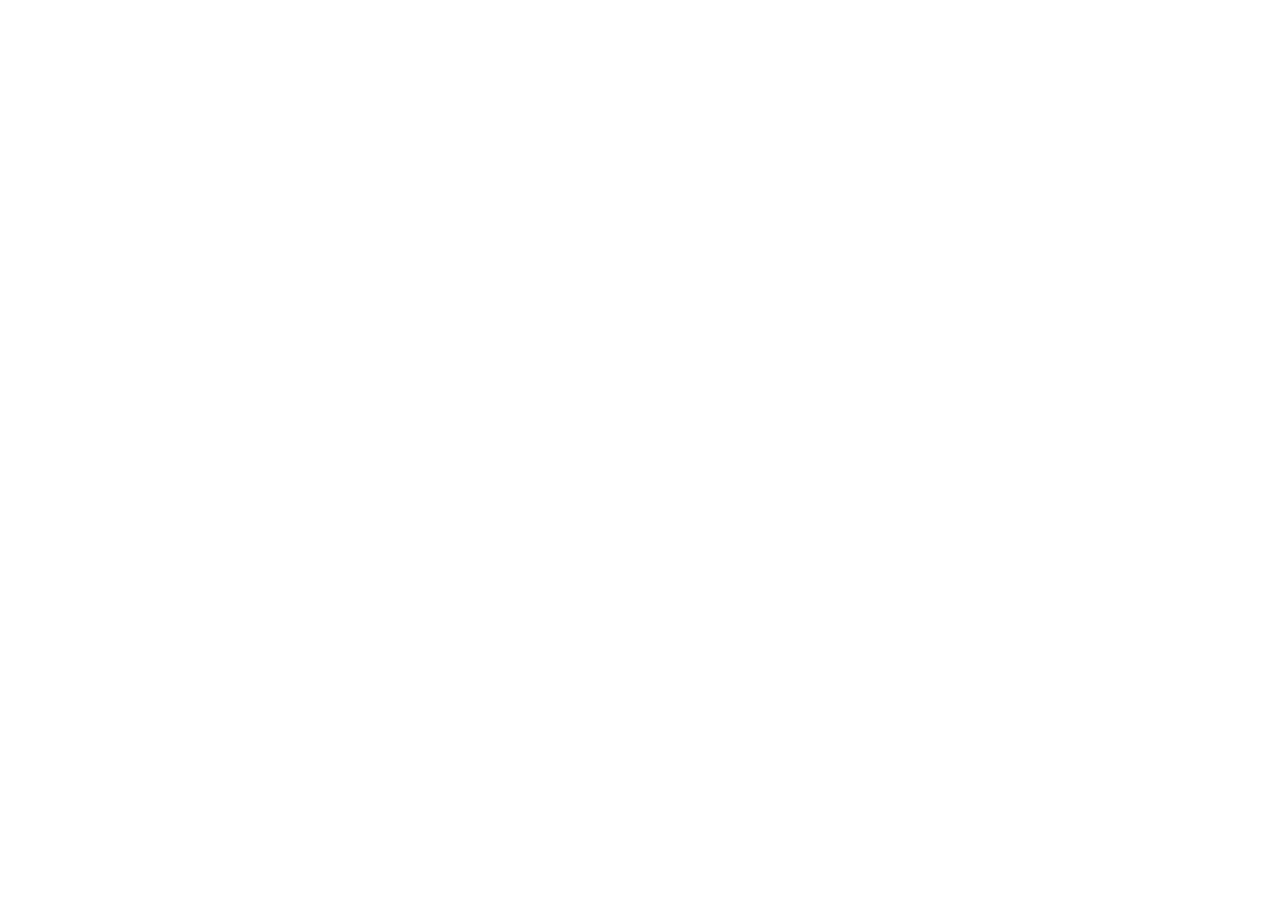
==== commit f8c42cef: "Redirect old website links to the research group organization" ====
--- a/publications.html
+++ b/publications.html
@@ -3,35 +3,14 @@
 <head>
   <meta charset="utf-8">
   <meta name="viewport" content="width=device-width, initial-scale=1">
-  <meta name="description" content="Journal publications by Yongwen Zhang and co-authors, organized by year.">
-
-  <title>Publications — Yongwen Zhang (张永文) Research Group</title>
-  <link rel="icon" href="assets/favicon.svg" type="image/svg+xml">
-  <link rel="stylesheet" href="assets/style.css">
+  <title>Site moved | Yongwen Zhang Research Group</title>
+  <link rel="canonical" href="https://yongwen-zhang-group.github.io/publications.html">
+  <script>
+    window.location.replace("https://yongwen-zhang-group.github.io" + location.pathname + location.search + location.hash);
+  </script>
+  <noscript><meta http-equiv="refresh" content="0; url=https://yongwen-zhang-group.github.io/publications.html"></noscript>
 </head>
 <body>
-  <a class="skip-link" href="#main">Skip to publications</a>
-
-  <header class="site-header">
-    <a class="brand" href="index.html"><span class="brand-symbol" aria-hidden="true">YZ</span><span>Yongwen Zhang (张永文) Research Group<small>Faculty of Science, Kunming University of Science and Technology</small></span></a>
-    <nav aria-label="Main navigation"><a href="index.html#research">Research</a><a href="index.html#people">People</a><a href="index.html#news">News</a><a href="publications.html" aria-current="page">Publications</a><a class="nav-contact" href="index.html#contact">Join us</a></nav>
-  </header>
-  <main class="wrap bibliography" id="main">
-    <h1>Publications</h1>
-    <p class="correspondence-key">* Corresponding author</p>
-    <nav class="year-nav" aria-label="Browse by publication year"><a href="#year-2026">2026</a> <a href="#year-2025">2025</a> <a href="#year-2024">2024</a> <a href="#year-2023">2023</a> <a href="#year-2022">2022</a> <a href="#year-2021">2021</a> <a href="#year-2020">2020</a> <a href="#year-2019">2019</a> <a href="#year-2018">2018</a> <a href="#year-2017">2017</a> <a href="#year-2016">2016</a></nav>
-    <section class="bibliography-year" aria-labelledby="year-2026"><h2 class="year-title" id="year-2026">2026</h2><ol class="citations"><li>Zaibo Zhao, <strong>Yongwen Zhang</strong><sup class="corresponding" title="Corresponding author" aria-label="Corresponding author">*</sup>, Dean Chen, Wenqi Liu, Jun Meng, Jingfang Fan, Xiaosong Chen, Jürgen Kurths. Anthropogenic fingerprints in global synchronization networks of high aerosol pollution events. <i>Communications Earth &amp; Environment</i> <b>7</b>, 119 (2026). <a href="https://doi.org/10.1038/s43247-025-03141-z">https://doi.org/10.1038/s43247-025-03141-z</a></li><li><strong>Yongwen Zhang</strong>, Deliang Chen, Jingfang Fan<sup class="corresponding" title="Corresponding author" aria-label="Corresponding author">*</sup>. Emergence at the crossroads of Earth system science and complex systems science. <i>Fundamental Research</i> (2026). <a href="https://doi.org/10.1016/j.fmre.2026.08.011">https://doi.org/10.1016/j.fmre.2026.08.011</a></li><li>Gaoke Hu, Jia-Qi Dong, <strong>Yongwen Zhang</strong>, Teng Liu, Wen-Long You, Maoxin Liu, Xiaosong Chen<sup class="corresponding" title="Corresponding author" aria-label="Corresponding author">*</sup>. Finite-size scaling behaviors of eigen microstates near the critical point. <i>Chinese Physics Letters</i> <b>43</b>, 020001 (2026). <a href="https://doi.org/10.1088/0256-307x/43/2/020001">https://doi.org/10.1088/0256-307x/43/2/020001</a></li><li>Han Huang, Tao Zou, Teng Liu, Hongyu Wang, Zhixuan Wang, Ningning Tao, Yanfang Li, Hao Fan, Fei Xie, Weidong Zhai, Guizhi Wang, <strong>Yongwen Zhang</strong>, Jingfang Fan, Song Qin<sup class="corresponding" title="Corresponding author" aria-label="Corresponding author">*</sup>, Minhan Dai<sup class="corresponding" title="Corresponding author" aria-label="Corresponding author">*</sup>, Xiaosong Chen<sup class="corresponding" title="Corresponding author" aria-label="Corresponding author">*</sup>. Holistic evolution of the Bohai Sea complex system: Insights from interacting drivers. <i>Marine Environmental Research</i> <b>216</b>, 107905 (2026). <a href="https://doi.org/10.1016/j.marenvres.2026.107905">https://doi.org/10.1016/j.marenvres.2026.107905</a></li><li>Lanye Zhang, Jun Meng<sup class="corresponding" title="Corresponding author" aria-label="Corresponding author">*</sup>, Ping Yu, Ziyan Wang, <strong>Yongwen Zhang</strong><sup class="corresponding" title="Corresponding author" aria-label="Corresponding author">*</sup>, Jingfang Fan<sup class="corresponding" title="Corresponding author" aria-label="Corresponding author">*</sup>. Multi-layer network analysis of three-dimensional atmospheric teleconnections. <i>Anthropocene</i> <b>56</b>, 100586 (2026). <a href="https://doi.org/10.1016/j.ancene.2026.100586">https://doi.org/10.1016/j.ancene.2026.100586</a></li><li>Yiran Xie, Teng Liu<sup class="corresponding" title="Corresponding author" aria-label="Corresponding author">*</sup>, Xuan Ma, Yingshuo Lyu, Xu Wang, Yatong Qian, <strong>Yongwen Zhang</strong>, Ming Wang<sup class="corresponding" title="Corresponding author" aria-label="Corresponding author">*</sup>, Xiaosong Chen<sup class="corresponding" title="Corresponding author" aria-label="Corresponding author">*</sup>. Warming-driven rise in soil moisture entropy signals growing instability risk in the Asian Water Tower. <i>Nature Communications</i> <b>17</b>, 10012 (2026). <a href="https://doi.org/10.1038/s41467-026-76955-w">https://doi.org/10.1038/s41467-026-76955-w</a></li></ol></section>
-<section class="bibliography-year" aria-labelledby="year-2025"><h2 class="year-title" id="year-2025">2025</h2><ol class="citations"><li>Ningning Tao, Xiaosong Chen<sup class="corresponding" title="Corresponding author" aria-label="Corresponding author">*</sup>, Fei Xie<sup class="corresponding" title="Corresponding author" aria-label="Corresponding author">*</sup>, <strong>Yongwen Zhang</strong>, Yan Xia, Xuan Ma, Han Huang, Hongyu Wang. A revisit of large-scale patterns in middle stratospheric circulation variations. <i>Entropy</i> <b>27</b>, 327 (2025). <a href="https://doi.org/10.3390/e27040327">https://doi.org/10.3390/e27040327</a></li><li>Wenliang Wang, Lei Zhou<sup class="corresponding" title="Corresponding author" aria-label="Corresponding author">*</sup>, Congcong He, <strong>Yongwen Zhang</strong>, Zhiqiang Gong, Na Ying, Panjie Qiao, Jianjun Wu, Hongquan Sun, Jingfang Fan<sup class="corresponding" title="Corresponding author" aria-label="Corresponding author">*</sup>. Complex network approaches for identifying global drought teleconnection patterns. <i>Global and Planetary Change</i> <b>255</b>, 105093 (2025). <a href="https://doi.org/10.1016/j.gloplacha.2025.105093">https://doi.org/10.1016/j.gloplacha.2025.105093</a></li><li>Hua Tu, Shang Wang, Jun Meng, <strong>Yongwen Zhang</strong>, Xiaosong Chen, Deliang Chen, Jingfang Fan<sup class="corresponding" title="Corresponding author" aria-label="Corresponding author">*</sup>. Eigen microstate analysis unveils climate dynamics. <i>Science China Physics, Mechanics &amp; Astronomy</i> <b>68</b>, 240511 (2025). <a href="https://doi.org/10.1007/s11433-024-2586-2">https://doi.org/10.1007/s11433-024-2586-2</a></li><li>Junhao Bian, Tao Huang, Xu Zhang, Chunping Wang<sup class="corresponding" title="Corresponding author" aria-label="Corresponding author">*</sup>, <strong>Yongwen Zhang</strong><sup class="corresponding" title="Corresponding author" aria-label="Corresponding author">*</sup>, Chunhua Zeng<sup class="corresponding" title="Corresponding author" aria-label="Corresponding author">*</sup>. Fluctuation-variable correlation as early warning signals of non-equilibrium critical transitions. <i>Physica A: Statistical Mechanics and its Applications</i> <b>661</b>, 130401 (2025). <a href="https://doi.org/10.1016/j.physa.2025.130401">https://doi.org/10.1016/j.physa.2025.130401</a></li><li>Zaibo Zhao, Yaoxi Li, <strong>Yongwen Zhang</strong><sup class="corresponding" title="Corresponding author" aria-label="Corresponding author">*</sup>. Scaling and clustering in Southern California earthquake sequences: Insights from percolation theory. <i>Entropy</i> <b>27</b>, 347 (2025). <a href="https://doi.org/10.3390/e27040347">https://doi.org/10.3390/e27040347</a></li><li>Panjie Qiao<sup class="corresponding" title="Corresponding author" aria-label="Corresponding author">*</sup>, Xiaojuan Wang, Wenqi Liu, Shuai Li, <strong>Yongwen Zhang</strong>, Guolin Feng<sup class="corresponding" title="Corresponding author" aria-label="Corresponding author">*</sup>, Jingfang Fan. Synchronization patterns of extreme rainfall events in Southwest China. <i>Climatic Change</i> <b>178</b>, 37 (2025). <a href="https://doi.org/10.1007/s10584-025-03882-y">https://doi.org/10.1007/s10584-025-03882-y</a></li><li>Siqiu Liu, <strong>Yongwen Zhang</strong><sup class="corresponding" title="Corresponding author" aria-label="Corresponding author">*</sup>. Unravelling the relationship between extreme precipitation duration and wet-day frequency at global scale. <i>Scientific Reports</i> <b>15</b>, 22943 (2025). <a href="https://doi.org/10.1038/s41598-025-06644-z">https://doi.org/10.1038/s41598-025-06644-z</a></li><li>Ya Gao, Jingfang Fan, <strong>Yongwen Zhang</strong>, Panjie Qiao, Wenqi Liu<sup class="corresponding" title="Corresponding author" aria-label="Corresponding author">*</sup>. Utilizing multilayer networks to explore minority languages phase transitions. <i>Information Processing &amp; Management</i> <b>62</b>, 104002 (2025). <a href="https://doi.org/10.1016/j.ipm.2024.104002">https://doi.org/10.1016/j.ipm.2024.104002</a></li></ol></section>
-<section class="bibliography-year" aria-labelledby="year-2024"><h2 class="year-title" id="year-2024">2024</h2><ol class="citations"><li>Haoyuan Zhang, Shuya Ke, Wenqi Liu, <strong>Yongwen Zhang</strong><sup class="corresponding" title="Corresponding author" aria-label="Corresponding author">*</sup>. A combining earthquake forecasting model between deep learning and epidemic-type aftershock sequence (ETAS) model. <i>Geophysical Journal International</i> <b>239</b>, 1545–1556 (2024). <a href="https://doi.org/10.1093/gji/ggae349">https://doi.org/10.1093/gji/ggae349</a></li><li>Chenhu Yuan, Panjie Qiao<sup class="corresponding" title="Corresponding author" aria-label="Corresponding author">*</sup>, Xiaojuan Wang, Wenqi Liu, Guolin Feng<sup class="corresponding" title="Corresponding author" aria-label="Corresponding author">*</sup>, Ning Zhao, <strong>Yongwen Zhang</strong>. A methodology for identifying southwest vortices in China. <i>Climate Dynamics</i> <b>62</b>, 10669–10681 (2024). <a href="https://doi.org/10.1007/s00382-024-07469-8">https://doi.org/10.1007/s00382-024-07469-8</a></li><li><strong>Yongwen Zhang</strong><sup class="corresponding" title="Corresponding author" aria-label="Corresponding author">*</sup>, Maoxin Liu, Gaoke Hu, Teng Liu, Xiaosong Chen<sup class="corresponding" title="Corresponding author" aria-label="Corresponding author">*</sup>. Eigen microstates in self-organized criticality. <i>Physical Review E</i> <b>109</b>, 044130 (2024). <a href="https://doi.org/10.1103/PhysRevE.109.044130">https://doi.org/10.1103/PhysRevE.109.044130</a></li><li><strong>Yongwen Zhang</strong><sup class="corresponding" title="Corresponding author" aria-label="Corresponding author">*</sup>, Maor Elbaz, Shlomo Havlin, Yosef Ashkenazy. Reduced seismic activity after mega earthquakes. <i>Communications Earth &amp; Environment</i> <b>5</b>, 297 (2024). <a href="https://doi.org/10.1038/s43247-024-01460-1">https://doi.org/10.1038/s43247-024-01460-1</a></li><li>Yuan Chen, Dean Chen, Linru Nie, Wenqi Liu, Jingfang Fan, Xiaosong Chen, <strong>Yongwen Zhang</strong><sup class="corresponding" title="Corresponding author" aria-label="Corresponding author">*</sup>. Seasonal predictability of the dominant surface ozone pattern over China linked to sea surface temperature. <i>npj Climate and Atmospheric Science</i> <b>7</b>, 17 (2024). <a href="https://doi.org/10.1038/s41612-023-00560-7">https://doi.org/10.1038/s41612-023-00560-7</a></li><li>Yifan Cheng, Panjie Qiao<sup class="corresponding" title="Corresponding author" aria-label="Corresponding author">*</sup>, Meiyi Hou, Yuan Chen, Wenqi Liu, <strong>Yongwen Zhang</strong><sup class="corresponding" title="Corresponding author" aria-label="Corresponding author">*</sup>. Unveiling amplified isolation in climate networks due to global warming. <i>Earth System Dynamics</i> <b>15</b>, 779–788 (2024). <a href="https://doi.org/10.5194/esd-15-779-2024">https://doi.org/10.5194/esd-15-779-2024</a></li></ol></section>
-<section class="bibliography-year" aria-labelledby="year-2023"><h2 class="year-title" id="year-2023">2023</h2><ol class="citations"><li>Haiming Kuai, Ping Yu, Wenqi Liu, <strong>Yongwen Zhang</strong><sup class="corresponding" title="Corresponding author" aria-label="Corresponding author">*</sup>, Jingfang Fan<sup class="corresponding" title="Corresponding author" aria-label="Corresponding author">*</sup>. Climate network analysis detects hot spots under anthropogenic climate change. <i>Atmosphere</i> <b>14</b>, 692 (2023). <a href="https://doi.org/10.3390/atmos14040692">https://doi.org/10.3390/atmos14040692</a></li><li>Ping Yu, <strong>Yongwen Zhang</strong><sup class="corresponding" title="Corresponding author" aria-label="Corresponding author">*</sup>, Jun Meng<sup class="corresponding" title="Corresponding author" aria-label="Corresponding author">*</sup>, Wenqi Liu. Statistical significance of PM2.5 and O3 trends in China under long-term memory effects. <i>Science of The Total Environment</i> <b>892</b>, 164598 (2023). <a href="https://doi.org/10.1016/j.scitotenv.2023.164598">https://doi.org/10.1016/j.scitotenv.2023.164598</a></li><li>Gaoke Hu, Yu Sun, Teng Liu, <strong>Yongwen Zhang</strong>, Maoxin Liu, Jingfang Fan, Wei Chen, Xiaosong Chen<sup class="corresponding" title="Corresponding author" aria-label="Corresponding author">*</sup>. Universality class of machine learning for critical phenomena. <i>Science China Physics, Mechanics &amp; Astronomy</i> <b>66</b>, 120511 (2023). <a href="https://doi.org/10.1007/s11433-023-2221-8">https://doi.org/10.1007/s11433-023-2221-8</a></li></ol></section>
-<section class="bibliography-year" aria-labelledby="year-2022"><h2 class="year-title" id="year-2022">2022</h2><ol class="citations"><li>Panjie Qiao, Zhiqiang Gong<sup class="corresponding" title="Corresponding author" aria-label="Corresponding author">*</sup>, Wenqi Liu<sup class="corresponding" title="Corresponding author" aria-label="Corresponding author">*</sup>, <strong>Yongwen Zhang</strong>, Guolin Feng. Asymmetrical synchronization of extreme rainfall events in southwest China. <i>International Journal of Climatology</i> <b>42</b>, 5935–5948 (2022). <a href="https://doi.org/10.1002/joc.7569">https://doi.org/10.1002/joc.7569</a></li><li>Ping Yu, Da Nian, Panjie Qiao, Wenqi Liu, <strong>Yongwen Zhang</strong><sup class="corresponding" title="Corresponding author" aria-label="Corresponding author">*</sup>. Memory behaviors of air pollutions and their spatial patterns in China. <i>Frontiers in Physics</i> <b>10</b>, 875357 (2022). <a href="https://doi.org/10.3389/fphy.2022.875357">https://doi.org/10.3389/fphy.2022.875357</a></li></ol></section>
-<section class="bibliography-year" aria-labelledby="year-2021"><h2 class="year-title" id="year-2021">2021</h2><ol class="citations"><li><strong>Yongwen Zhang</strong><sup class="corresponding" title="Corresponding author" aria-label="Corresponding author">*</sup>, Yosef Ashkenazy, Shlomo Havlin. Asymmetry in earthquake interevent time intervals. <i>Journal of Geophysical Research: Solid Earth</i> <b>126</b>, e2021JB022454 (2021). <a href="https://doi.org/10.1029/2021jb022454">https://doi.org/10.1029/2021jb022454</a></li><li>Panjie Qiao, Wenqi Liu<sup class="corresponding" title="Corresponding author" aria-label="Corresponding author">*</sup>, <strong>Yongwen Zhang</strong>, Zhiqiang Gong<sup class="corresponding" title="Corresponding author" aria-label="Corresponding author">*</sup>. Complex networks reveal teleconnections between the global SST and rainfall in Southwest China. <i>Atmosphere</i> <b>12</b>, 101 (2021). <a href="https://doi.org/10.3390/atmos12010101">https://doi.org/10.3390/atmos12010101</a></li><li>Xiaojie Chen, Na Ying, Dean Chen, <strong>Yongwen Zhang</strong>, Bo Lu, Jingfang Fan<sup class="corresponding" title="Corresponding author" aria-label="Corresponding author">*</sup>, Xiaosong Chen<sup class="corresponding" title="Corresponding author" aria-label="Corresponding author">*</sup>. Eigen microstates and their evolution of global ozone at different geopotential heights. <i>Chaos: An Interdisciplinary Journal of Nonlinear Science</i> <b>31</b>, 071102 (2021). <a href="https://doi.org/10.1063/5.0058599">https://doi.org/10.1063/5.0058599</a></li><li>Yu Sun, Gaoke Hu, <strong>Yongwen Zhang</strong>, Bo Lu, Zhenghui Lu, Jingfang Fan, Xiaoteng Li, Qimin Deng, Xiaosong Chen<sup class="corresponding" title="Corresponding author" aria-label="Corresponding author">*</sup>. Eigen microstates and their evolutions in complex systems. <i>Communications in Theoretical Physics</i> <b>73</b>, 065603 (2021). <a href="https://doi.org/10.1088/1572-9494/abf127">https://doi.org/10.1088/1572-9494/abf127</a></li><li>Panjie Qiao, Zhiqiang Gong<sup class="corresponding" title="Corresponding author" aria-label="Corresponding author">*</sup>, Wenqi Liu<sup class="corresponding" title="Corresponding author" aria-label="Corresponding author">*</sup>, <strong>Yongwen Zhang</strong>, Guolin Feng, Wenjie Dong. Extreme rainfall synchronization network between Southwest China and Asia–Pacific region. <i>Climate Dynamics</i> <b>57</b>, 3207–3221 (2021). <a href="https://doi.org/10.1007/s00382-021-05865-y">https://doi.org/10.1007/s00382-021-05865-y</a></li><li><strong>Yongwen Zhang</strong><sup class="corresponding" title="Corresponding author" aria-label="Corresponding author">*</sup>, Dong Zhou, Jingfang Fan, Warner Marzocchi, Yosef Ashkenazy, Shlomo Havlin. Improved earthquake aftershocks forecasting model based on long-term memory. <i>New Journal of Physics</i> <b>23</b>, 042001 (2021). <a href="https://doi.org/10.1088/1367-2630/abeb46">https://doi.org/10.1088/1367-2630/abeb46</a></li><li>Zijin Geng, <strong>Yongwen Zhang</strong><sup class="corresponding" title="Corresponding author" aria-label="Corresponding author">*</sup>, Bo Lu, Jingfang Fan, Ziming Zhao, Xiaosong Chen<sup class="corresponding" title="Corresponding author" aria-label="Corresponding author">*</sup>. Network-synchronization analysis reveals the weakening tropical circulations. <i>Geophysical Research Letters</i> <b>48</b>, e2021GL093582 (2021). <a href="https://doi.org/10.1029/2021gl093582">https://doi.org/10.1029/2021gl093582</a></li></ol></section>
-<section class="bibliography-year" aria-labelledby="year-2020"><h2 class="year-title" id="year-2020">2020</h2><ol class="citations"><li><strong>Yongwen Zhang</strong>, Jingfang Fan, Xiaoteng Li, Wenqi Liu, Xiaosong Chen<sup class="corresponding" title="Corresponding author" aria-label="Corresponding author">*</sup>. Evolution mechanism of principal modes in climate dynamics. <i>New Journal of Physics</i> <b>22</b>, 093077 (2020). <a href="https://doi.org/10.1088/1367-2630/abb89a">https://doi.org/10.1088/1367-2630/abb89a</a></li><li><strong>Yongwen Zhang</strong><sup class="corresponding" title="Corresponding author" aria-label="Corresponding author">*</sup>, Jingfang Fan, Warner Marzocchi, Avi Shapira, Rami Hofstetter, Shlomo Havlin, Yosef Ashkenazy. Scaling laws in earthquake memory for interevent times and distances. <i>Physical Review Research</i> <b>2</b>, 013264 (2020). <a href="https://doi.org/10.1103/physrevresearch.2.013264">https://doi.org/10.1103/physrevresearch.2.013264</a></li></ol></section>
-<section class="bibliography-year" aria-labelledby="year-2019"><h2 class="year-title" id="year-2019">2019</h2><ol class="citations"><li><strong>Yongwen Zhang</strong><sup class="corresponding" title="Corresponding author" aria-label="Corresponding author">*</sup>, Jingfang Fan, Xiaosong Chen, Yosef Ashkenazy, Shlomo Havlin. Significant impact of Rossby waves on air pollution detected by network analysis. <i>Geophysical Research Letters</i> <b>46</b>, 12476–12485 (2019). <a href="https://doi.org/10.1029/2019gl084649">https://doi.org/10.1029/2019gl084649</a></li><li>Gaoke Hu, Ping Lin, <strong>Yongwen Zhang</strong>, Liangsheng Li, Lei Yang, Xiaosong Chen<sup class="corresponding" title="Corresponding author" aria-label="Corresponding author">*</sup>. Size scaling relation of velocity field in granular flows and the Beverloo law. <i>Granular Matter</i> <b>21</b>, 21 (2019). <a href="https://doi.org/10.1007/s10035-019-0872-z">https://doi.org/10.1007/s10035-019-0872-z</a></li><li><strong>Yongwen Zhang</strong>, Gaoke Hu, Xiaosong Chen, Wei Chen<sup class="corresponding" title="Corresponding author" aria-label="Corresponding author">*</sup>, Wenqi Liu<sup class="corresponding" title="Corresponding author" aria-label="Corresponding author">*</sup>. Study of the shear-rate dependence of granular friction based on community detection. <i>Science China Physics, Mechanics &amp; Astronomy</i> <b>62</b>, 40511 (2019). <a href="https://doi.org/10.1007/s11433-018-9295-2">https://doi.org/10.1007/s11433-018-9295-2</a></li></ol></section>
-<section class="bibliography-year" aria-labelledby="year-2018"><h2 class="year-title" id="year-2018">2018</h2><ol class="citations"><li><strong>Yongwen Zhang</strong>, Dean Chen, Jingfang Fan, Shlomo Havlin, Xiaosong Chen<sup class="corresponding" title="Corresponding author" aria-label="Corresponding author">*</sup>. Correlation and scaling behaviors of fine particulate matter (PM2.5) concentration in China. <i>EPL</i> <b>122</b>, 58003 (2018). <a href="https://doi.org/10.1209/0295-5075/122/58003">https://doi.org/10.1209/0295-5075/122/58003</a></li><li>Jia-Qi Dong, Zhou Shen, <strong>Yongwen Zhang</strong>, Zi-Gang Huang, Liang Huang<sup class="corresponding" title="Corresponding author" aria-label="Corresponding author">*</sup>, Xiaosong Chen<sup class="corresponding" title="Corresponding author" aria-label="Corresponding author">*</sup>. Finite-size scaling of clique percolation on two-dimensional Moore lattices. <i>Physical Review E</i> <b>97</b>, 052133 (2018). <a href="https://doi.org/10.1103/physreve.97.052133">https://doi.org/10.1103/physreve.97.052133</a></li><li>Xin Zhang, Gaoke Hu, <strong>Yongwen Zhang</strong>, Xiaoteng Li, Xiaosong Chen<sup class="corresponding" title="Corresponding author" aria-label="Corresponding author">*</sup>. Finite-size scaling of correlation functions in finite systems. <i>Science China Physics, Mechanics &amp; Astronomy</i> <b>61</b>, 120511 (2018). <a href="https://doi.org/10.1007/s11433-018-9266-x">https://doi.org/10.1007/s11433-018-9266-x</a></li><li>Bo Yang<sup class="corresponding" title="Corresponding author" aria-label="Corresponding author">*</sup>, <strong>Yongwen Zhang</strong>, Wenqi Liu, Xiaosong Chen. Self-questioning dynamical evolutionary game in small-world networks. <i>SCIENTIA SINICA Physica, Mechanica &amp; Astronomica</i> <b>48</b>, 050501 (2018). <a href="https://doi.org/10.1360/sspma2018-00032">https://doi.org/10.1360/sspma2018-00032</a></li></ol></section>
-<section class="bibliography-year" aria-labelledby="year-2017"><h2 class="year-title" id="year-2017">2017</h2><ol class="citations"><li>Di Chen, <strong>Yongwen Zhang</strong><sup class="corresponding" title="Corresponding author" aria-label="Corresponding author">*</sup>, Xuexi Tie. A study on PM2.5 distribution over China using principal component analyses. <i>SCIENTIA SINICA Physica, Mechanica &amp; Astronomica</i> <b>47</b>, 020501 (2017). <a href="https://doi.org/10.1360/sspma2016-00367">https://doi.org/10.1360/sspma2016-00367</a></li></ol></section>
-<section class="bibliography-year" aria-labelledby="year-2016"><h2 class="year-title" id="year-2016">2016</h2><ol class="citations"><li><strong>Yong-Wen Zhang</strong>, Xiao-Song Chen, Wei Chen<sup class="corresponding" title="Corresponding author" aria-label="Corresponding author">*</sup>. Study of friction between liquid crystals and crystalline surfaces by molecular dynamic simulations. <i>Communications in Theoretical Physics</i> <b>66</b>, 467–473 (2016). <a href="https://doi.org/10.1088/0253-6102/66/4/467">https://doi.org/10.1088/0253-6102/66/4/467</a></li></ol></section>
-  </main>
-  <footer class="wrap"><a href="index.html">← Group homepage</a><a href="#main">Back to top ↑</a></footer>
+  <main><p>The Yongwen Zhang Research Group website has moved. <a href="https://yongwen-zhang-group.github.io/publications.html">Visit the publications page.</a></p></main>
 </body>
 </html>
